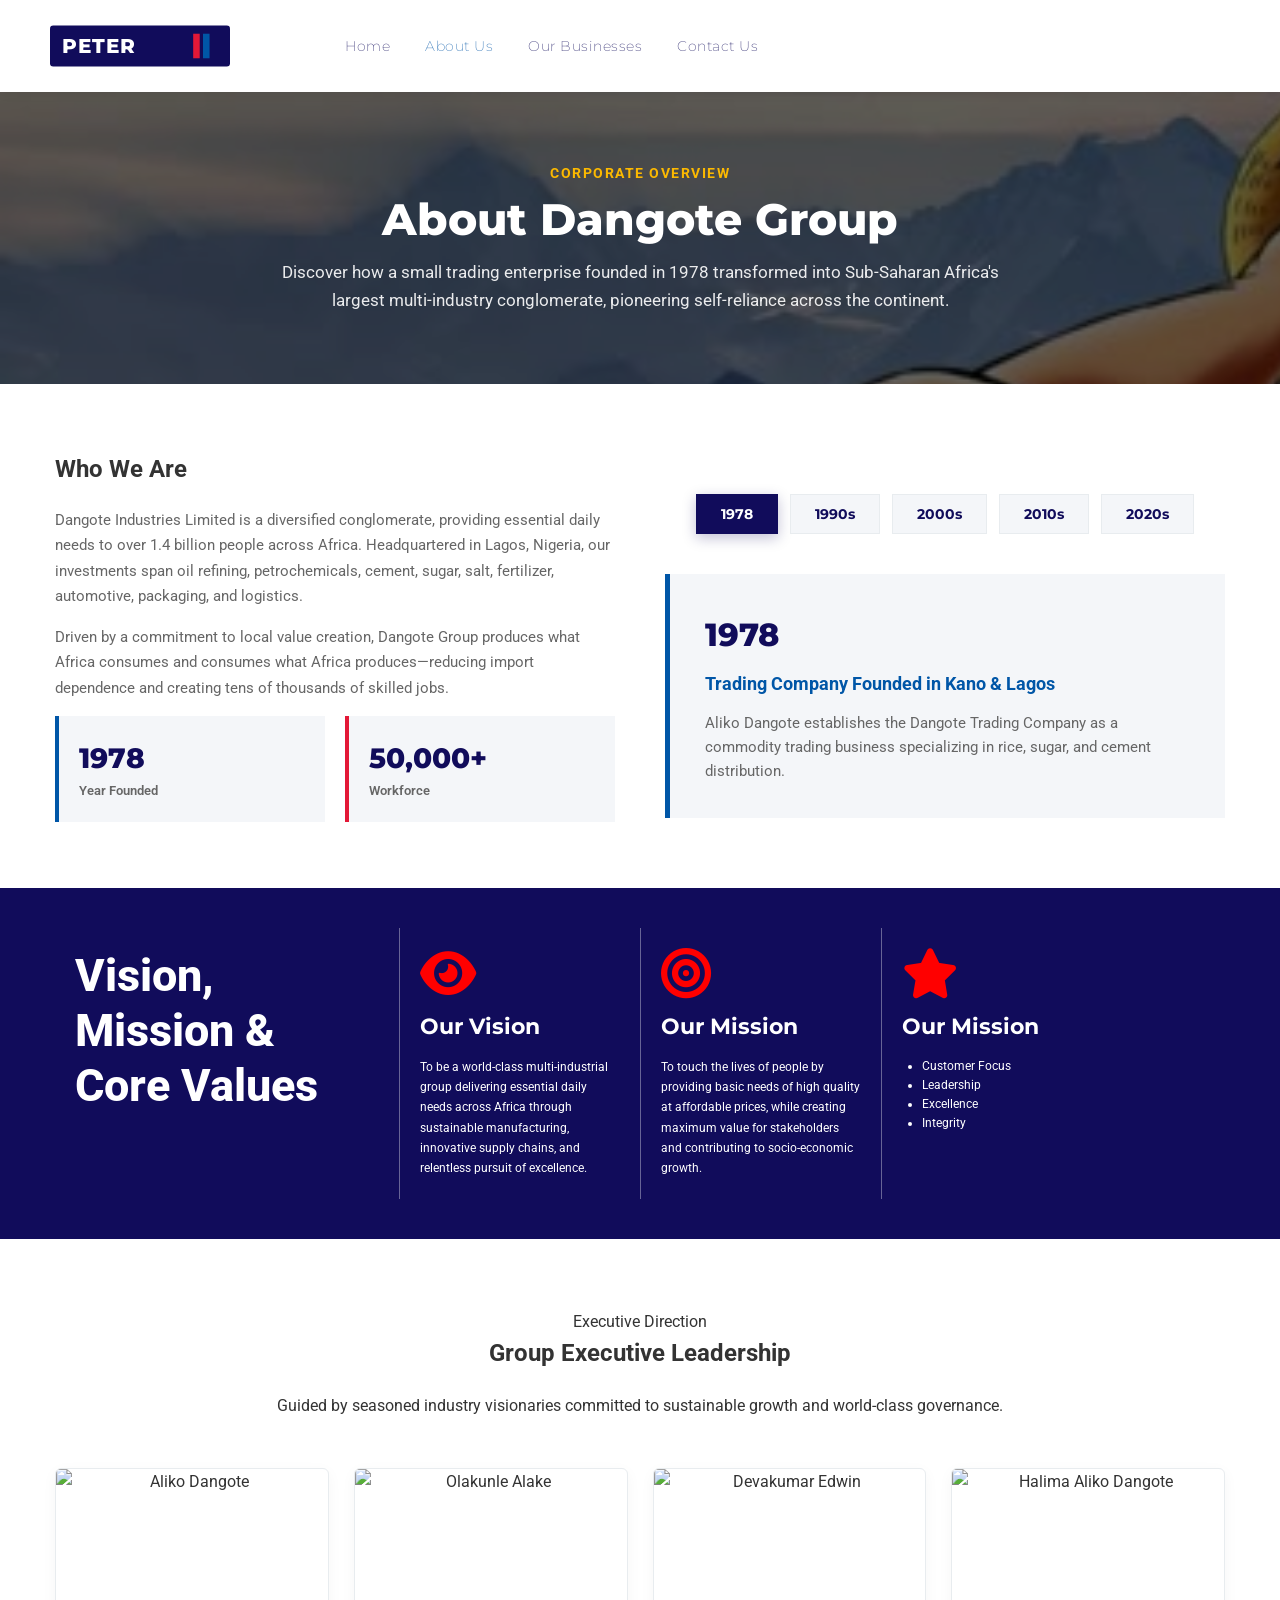
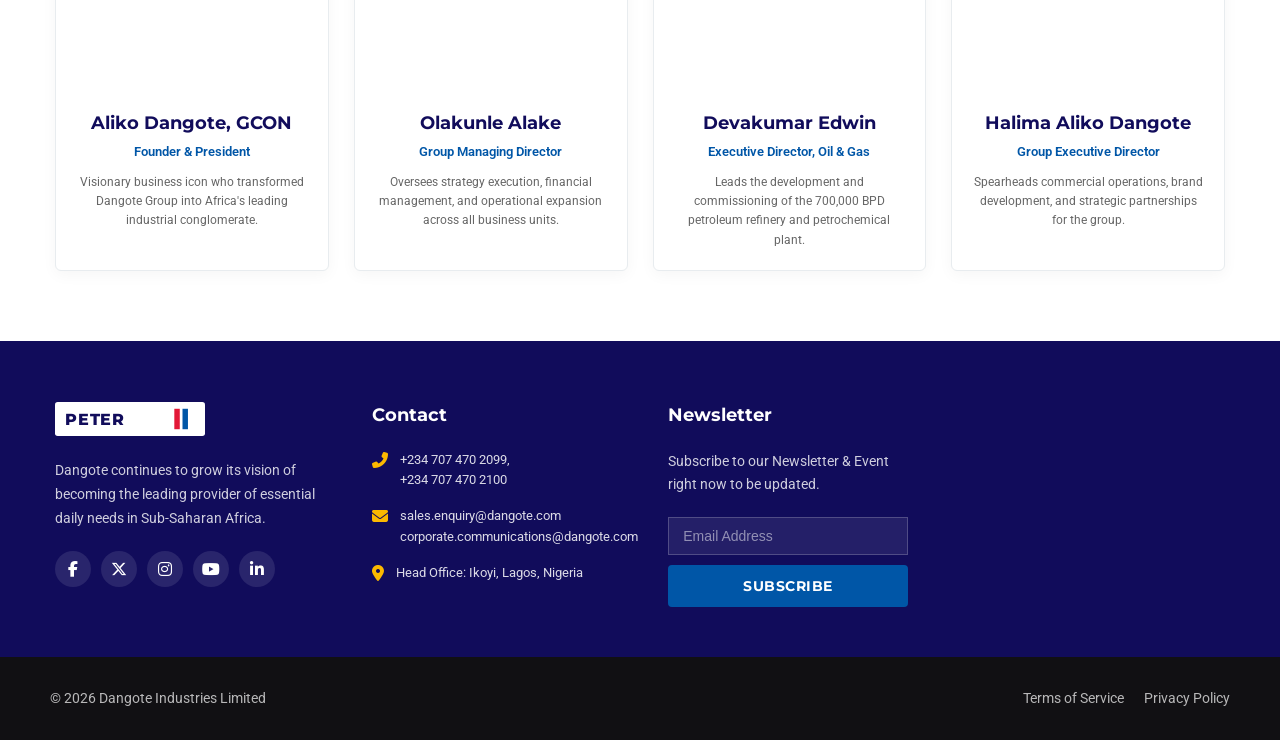
==== about.html @ 2ce27faf "version 1, frontend general design template" ====
<!DOCTYPE html>
<html lang="en">
<head>
  <meta charset="UTF-8">
  <meta name="viewport" content="width=device-width, initial-scale=1.0">
  <title>About Us – Dangote Industries Limited</title>
  <meta name="description" content="Learn about Dangote Industries Limited, Africa's leading industrial conglomerate founded by Aliko Dangote, GCON. Explore our history, leadership, vision, and core values.">
  
  <!-- FontAwesome 6 Icons -->
  <link rel="stylesheet" href="https://cdnjs.cloudflare.com/ajax/libs/font-awesome/6.4.0/css/all.min.css">
  
  <!-- Page Specific CSS Files -->
  <link rel="stylesheet" href="css/global.css">
  <link rel="stylesheet" href="css/about.css">
</head>
<body>

  <!-- SITE HEADER -->
  <header class="site-header">

    <!-- MAIN HEADER -->
    <div class="site-header-main">
      <div class="main-header-inner">
        
        <!-- LOGO -->
        <a href="index.html" class="site-logo">
          <svg width="180" height="42" viewBox="0 0 220 50" xmlns="http://www.w3.org/2000/svg">
            <rect width="220" height="50" rx="4" fill="#110C5B"/>
            <text x="15" y="34" font-family="'Montserrat', sans-serif" font-weight="800" font-size="24" fill="#FFFFFF" letter-spacing="1">PETER</text>
            <rect x="175" y="10" width="8" height="30" fill="#E31837"/>
            <rect x="187" y="10" width="8" height="30" fill="#0056A7"/>
          </svg>
        </a>

        <!-- NAVIGATION MENU -->
        <nav class="site-navigation">
          <ul class="nav-list">
            <li><a href="./index.html" class="nav-link">Home</a></li>
            <li class="nav-dropdown">
              <a href="./about.html" class="nav-link active">About Us</a>
            </li>
            <li class="nav-dropdown">
              <a href="./businesses.html" class="nav-link">Our Businesses</a>
            </li>
            <!-- <li><a href="#investors" class="nav-link">Investors</a></li> -->
            <!-- <li><a href="#sustainability" class="nav-link">Sustainability</a></li> -->
            <!-- <li><a href="#media" class="nav-link">Media</a></li> -->
            <!-- <li><a href="#careers" class="nav-link">Careers</a></li> -->
            <li><a href="./contact.html" class="nav-link">Contact Us</a></li>
          </ul>
        </nav>
      </div>
    </div>
  </header>

  <!-- PAGE HERO BANNER -->
  <section class="page-hero-banner">
    <div class="overlay"></div>
    <div class="container">
      <div class="page-hero-sub">Corporate Overview</div>
      <h1 class="page-hero-title">About Dangote Group</h1>
      <p class="page-hero-desc">Discover how a small trading enterprise founded in 1978 transformed into Sub-Saharan Africa's largest multi-industry conglomerate, pioneering self-reliance across the continent.</p>
    </div>
  </section>

  <!-- WHO WE ARE SECTION -->
  <section class="who-we-are" style="">
    <div class="container">
      <div class="about-overview-grid">
        <div>
          <h2 class="heading-main" style="">Who We Are</h2>
          <p class="about-text" style="">Dangote Industries Limited is a diversified conglomerate, providing essential daily needs to over 1.4 billion people across Africa. Headquartered in Lagos, Nigeria, our investments span oil refining, petrochemicals, cement, sugar, salt, fertilizer, automotive, packaging, and logistics.</p>
          <p class="about-text" style="">Driven by a commitment to local value creation, Dangote Group produces what Africa consumes and consumes what Africa produces—reducing import dependence and creating tens of thousands of skilled jobs.</p>
          
          <div class="numbers-card" style="">
            <div class="about-stat-badge" style="border-left: 4px solid var(--dangote-blue);">
              <div style="">1978</div>
              <div style="">Year Founded</div>
            </div>
            <div class="about-stat-badge" style="border-left: 4px solid var(--dangote-red);">
              <div style="">50,000+</div>
              <div style="">Workforce</div>
            </div>
          </div>
        </div>

        <div>
          <section class="timeline-section" id="history">
            <!-- <div class="container"> -->
              <div class="section-heading-wrap" style="text-align: center; margin-bottom: 40px;">
                <!-- <div class="heading-sub">40+ Years of Growth</div>
                <h2 class="heading-main">History & Key Milestones</h2> -->
                <div class="heading-line" style="margin: 15px auto 0 auto;"></div>
              </div>

              <!-- TIMELINE TAB BUTTONS -->
              <div class="timeline-nav">
                <button class="timeline-tab-btn active" data-year="1978">1978</button>
                <button class="timeline-tab-btn" data-year="1990s">1990s</button>
                <button class="timeline-tab-btn" data-year="2000s">2000s</button>
                <button class="timeline-tab-btn" data-year="2010s">2010s</button>
                <button class="timeline-tab-btn" data-year="2020s">2020s</button>
              </div>

              <!-- TIMELINE PANELS -->
              <div id="timeline-1978" class="timeline-content-panel active">
                <div class="timeline-year">1978</div>
                <h3 class="timeline-title">Trading Company Founded in Kano & Lagos</h3>
                <p class="timeline-text" style="">Aliko Dangote establishes the Dangote Trading Company as a commodity trading business specializing in rice, sugar, and cement distribution.</p>
              </div>

              <div id="timeline-1990s" class="timeline-content-panel">
                <div class="timeline-year">1990s</div>
                <h3 class="timeline-title">Shift from Trading to Manufacturing</h3>
                <p class="timeline-text" style="">Dangote Group transitions from purely importing commodities to local manufacturing, establishing sugar refining and salt processing facilities in Lagos port terminals.</p>
              </div>

              <div id="timeline-2000s" class="timeline-content-panel">
                <div class="timeline-year">2000s</div>
                <h3 class="timeline-title">Commissioning Obajana & Listed Entities</h3>
                <p class="timeline-text" style="">Commissioning of the world-class Obajana Cement Plant in Kogi State, establishing Dangote Cement as Nigeria's manufacturing flagship and listing entities on the Nigerian Stock Exchange (NGX).</p>
              </div>

              <div id="timeline-2010s" class="timeline-content-panel">
                <div class="timeline-year">2010s</div>
                <h3 class="timeline-title">Pan-African Cement & Agro Sacks Expansion</h3>
                <p class="timeline-text" style="">Expanding cement production across 10 additional African countries (Ethiopia, Zambia, Tanzania, Senegal, South Africa) with total capacity exceeding 50 Million MT.</p>
              </div>

              <div id="timeline-2020s" class="timeline-content-panel">
                <div class="timeline-year">2020s</div>
                <h3 class="timeline-title">700,000 BPD Petroleum Refinery & Fertilizer Complex</h3>
                <p class="timeline-text" style="">Commissioning the world's largest single-train 700,000 BPD oil refinery and 3.0 Million MT Urea fertilizer complex in Lekki Free Zone, Lagos.</p>
              </div>

            <!-- </div> -->
          </section>
        </div>
      </div>
    </div>
  </section>


  <!-- VISION, MISSION & CORE VALUES -->
  <section class="mvc">
    <div class="container">
      <div class="mvc-grid">
        <div class="first">
          <h2 class="mvc-heading">Vision, Mission & Core Values</h2>
        </div>
        <div class="second">
          <i class="fas fa-eye"></i>
          <h3 style="">Our Vision</h3>
          <p style="">To be a world-class multi-industrial group delivering essential daily needs across Africa through sustainable manufacturing, innovative supply chains, and relentless pursuit of excellence.</p>
        </div>
        <div class="second">
          <i class="fas fa-bullseye"></i>
          <h3 style="">Our Mission</h3>
          <p style="">To touch the lives of people by providing basic needs of high quality at affordable prices, while creating maximum value for stakeholders and contributing to socio-economic growth.</p>
        </div>
        <div class="second">
          <i class="fas fa-star"></i>
          <h3 style="">Our Mission</h3>
          <ul>
            <li>Customer Focus</li>
            <li>Leadership</li>
            <li>Excellence</li>
            <li>Integrity</li>
          </ul>
        </div>
      </div>
    </div>
  </section>


  <!-- EXECUTIVE LEADERSHIP TEAM SECTION -->
  <section id="leadership" style="padding: 70px 0; background-color: #ffffff;">
    <div class="container">
      <div class="section-heading-wrap" style="text-align: center; margin-bottom: 50px;">
        <div class="heading-sub">Executive Direction</div>
        <h2 class="heading-main">Group Executive Leadership</h2>
        <p class="heading-desc" style="margin: 0 auto;">Guided by seasoned industry visionaries committed to sustainable growth and world-class governance.</p>
        <div class="heading-line" style="margin: 15px auto 0 auto;"></div>
      </div>

      <div class="leaders-grid">
        
        <div class="leader-card">
          <div class="leader-img-wrap">
            <img src="./assets/test 1.JPG" alt="Aliko Dangote">
          </div>
          <div style="padding: 20px;">
            <h3 style="font-family: var(--font-heading); font-size: 18px; font-weight: 700; color: var(--dangote-navy); margin-bottom: 4px;">Aliko Dangote, GCON</h3>
            <div style="font-size: 13px; color: var(--dangote-blue); font-weight: 600; margin-bottom: 10px;">Founder & President</div>
            <p style="font-size: 12px; color: var(--dangote-text-muted);">Visionary business icon who transformed Dangote Group into Africa's leading industrial conglomerate.</p>
          </div>
        </div>

        <div class="leader-card">
          <div class="leader-img-wrap">
            <img src="./assets/test 2.JPG" alt="Olakunle Alake">
          </div>
          <div style="padding: 20px;">
            <h3 style="font-family: var(--font-heading); font-size: 18px; font-weight: 700; color: var(--dangote-navy); margin-bottom: 4px;">Olakunle Alake</h3>
            <div style="font-size: 13px; color: var(--dangote-blue); font-weight: 600; margin-bottom: 10px;">Group Managing Director</div>
            <p style="font-size: 12px; color: var(--dangote-text-muted);">Oversees strategy execution, financial management, and operational expansion across all business units.</p>
          </div>
        </div>

        <div class="leader-card">
          <div class="leader-img-wrap">
            <img src="./assets/test 3.JPG" alt="Devakumar Edwin">
          </div>
          <div style="padding: 20px;">
            <h3 style="font-family: var(--font-heading); font-size: 18px; font-weight: 700; color: var(--dangote-navy); margin-bottom: 4px;">Devakumar Edwin</h3>
            <div style="font-size: 13px; color: var(--dangote-blue); font-weight: 600; margin-bottom: 10px;">Executive Director, Oil & Gas</div>
            <p style="font-size: 12px; color: var(--dangote-text-muted);">Leads the development and commissioning of the 700,000 BPD petroleum refinery and petrochemical plant.</p>
          </div>
        </div>

        <div class="leader-card">
          <div class="leader-img-wrap">
            <img src="./assets/test 4.JPG" alt="Halima Aliko Dangote">
          </div>
          <div style="padding: 20px;">
            <h3 style="font-family: var(--font-heading); font-size: 18px; font-weight: 700; color: var(--dangote-navy); margin-bottom: 4px;">Halima Aliko Dangote</h3>
            <div style="font-size: 13px; color: var(--dangote-blue); font-weight: 600; margin-bottom: 10px;">Group Executive Director</div>
            <p style="font-size: 12px; color: var(--dangote-text-muted);">Spearheads commercial operations, brand development, and strategic partnerships for the group.</p>
          </div>
        </div>

      </div>
    </div>
  </section>

  <!-- OFFICIAL SITE FOOTER -->
  <footer class="site-footer-custom" id="contact">
    <div class="container">
      
      <div class="footer-columns-grid">
        
        <!-- COL 1: LOGO & OVERVIEW -->
        <div>
          <svg width="150" height="36" viewBox="0 0 220 50" xmlns="http://www.w3.org/2000/svg" style="margin-bottom: 15px;">
            <rect width="220" height="50" rx="4" fill="#FFFFFF"/>
            <text x="15" y="34" font-family="'Montserrat', sans-serif" font-weight="800" font-size="24" fill="#110C5B" letter-spacing="1">PETER</text>
            <rect x="175" y="10" width="8" height="30" fill="#E31837"/>
            <rect x="187" y="10" width="8" height="30" fill="#0056A7"/>
          </svg>
          <p class="footer-text">Dangote continues to grow its vision of becoming the leading provider of essential daily needs in Sub-Saharan Africa.</p>
          <div class="footer-social-icons">
            <a href="#" class="social-btn"><i class="fab fa-facebook-f"></i></a>
            <a href="#" class="social-btn"><i class="fab fa-x-twitter"></i></a>
            <a href="#" class="social-btn"><i class="fab fa-instagram"></i></a>
            <a href="#" class="social-btn"><i class="fab fa-youtube"></i></a>
            <a href="#" class="social-btn"><i class="fab fa-linkedin-in"></i></a>
          </div>
        </div>

        <!-- COL 2: CONTACT -->
        <div>
          <h4 class="footer-col-title">Contact</h4>
          <div class="footer-contact-item">
            <i class="fas fa-phone-alt"></i>
            <div>+234 707 470 2099,<br>+234 707 470 2100</div>
          </div>
          <div class="footer-contact-item">
            <i class="fas fa-envelope"></i>
            <div>sales.enquiry@dangote.com<br>corporate.communications@dangote.com</div>
          </div>
          <div class="footer-contact-item">
            <i class="fas fa-map-marker-alt"></i>
            <div>Head Office: Ikoyi, Lagos, Nigeria</div>
          </div>
        </div>

        <!-- COL 4: NEWSLETTER -->
        <div>
          <h4 class="footer-col-title">Newsletter</h4>
          <p class="footer-text">Subscribe to our Newsletter & Event right now to be updated.</p>
          <form class="newsletter-box" onsubmit="event.preventDefault(); alert('Subscribed to Dangote Group Newsletter!');">
            <input type="email" class="newsletter-input-field" placeholder="Email Address" required>
            <button type="submit" class="btn-dangote" style="width: 100%; justify-content: center; background-color: var(--dangote-blue);">Subscribe</button>
          </form>
        </div>

        <!-- <div class=""></div> -->

      </div>

      
    </div>
    <!-- FOOTER BOTTOM BAR -->
    <div class="footer-bottom-bar">
      <div>© 2026 Dangote Industries Limited</div>
      <div class="footer-bottom-links">
        <a href="#">Terms of Service</a>
        <a href="#">Privacy Policy</a>
      </div>
    </div>
  </footer>

  <script src="js/main.js"></script>
</body>
</html>
---- css/global.css ----
/* ==========================================================================
   DANGOTE GROUP - GLOBAL & COMMON STYLES (global.css)
   ========================================================================== */

@import url('https://fonts.googleapis.com/css2?family=Roboto:ital,wght@0,300;0,400;0,500;0,700;1,400&family=Montserrat:wght@500;600;700;800&display=swap');

:root {
  --dangote-navy: #110C5B;
  --dangote-blue: #0056A7;
  --dangote-vivid-blue: #1863DC;
  --dangote-red: #E31837;
  --dangote-gold: #FCB900;
  --dangote-dark: #1A1A1A;
  --dangote-gray-bg: #F4F6F9;
  --dangote-card-border: #E8ECEF;
  --dangote-text-color: #333333;
  --dangote-text-muted: #666666;
  
  --font-main: 'Roboto', sans-serif;
  --font-heading: 'Montserrat', sans-serif;
}

*, *::before, *::after {
  box-sizing: border-box;
  margin: 0;
  padding: 0;
}

body {
  font-family: var(--font-main);
  color: var(--dangote-text-color);
  background-color: #ffffff;
  line-height: 1.6;
  overflow-x: hidden;
}

a {
  color: inherit;
  text-decoration: none;
  transition: all 0.25s ease;
}

ul {
  list-style: none;
}

img {
  max-width: 100%;
  height: auto;
  display: block;
}

.container {
  width: 100%;
  max-width: 1200px;
  margin: 0 auto;
  padding: 0 15px;
}

.btn-dangote {
  display: inline-flex;
  align-items: center;
  gap: 8px;
  padding: 12px 28px;
  background-color: var(--dangote-blue);
  color: #ffffff;
  font-family: var(--font-heading);
  font-size: 14px;
  font-weight: 700;
  border-radius: 4px;
  text-transform: uppercase;
  letter-spacing: 0.5px;
  border: none;
}

.btn-dangote:hover {
  background-color: var(--dangote-navy);
  transform: translateY(-2px);
  box-shadow: 0 4px 12px rgba(0,0,0,0.15);
}

/* KEYFRAME ANIMATIONS */
@keyframes fadeInUp {
  from {
    opacity: 0;
    transform: translateY(30px);
  }
  to {
    opacity: 1;
    transform: translateY(0);
  }
}

@keyframes fadeIn {
  from { opacity: 0; }
  to { opacity: 1; }
}

@keyframes zoomIn {
  from {
    opacity: 0;
    transform: scale(0.92);
  }
  to {
    opacity: 1;
    transform: scale(1);
  }
}

@keyframes pulseGlow {
  0% { box-shadow: 0 0 0 0 rgba(0, 86, 167, 0.4); }
  70% { box-shadow: 0 0 0 12px rgba(0, 86, 167, 0); }
  100% { box-shadow: 0 0 0 0 rgba(0, 86, 167, 0); }
}





/* ==========================================
   1. HEADER & NAVIGATION (OFFICIAL REPLICA)
   ========================================== */
.site-header {
  /* position: relative; */
  width: 100%;
  z-index: 1000;
  background-color: #ffffff;
  box-shadow: 0 2px 10px rgba(0,0,0,0.06);
  position: sticky;
  top: 0;
}

.site-header-main {
  padding: 25px 50px;
}

.main-header-inner {
  display: flex;
  /* justify-content: space-between; */
  align-items: center;
}

.site-logo {
  display: flex;
  align-items: center;
  gap: 12px;
}

.logo-graphic {
  height: 48px;
}

.site-navigation {
  display: flex;
  align-items: center;
  margin-left: 100px;
}

.nav-list {
  display: flex;
  align-items: center;
  gap: 5px;
}

.nav-link {
  padding: 10px 15px;
  font-family: var(--font-heading);
  font-size: 14px;
  font-weight: 200;
  color: var(--dangote-navy);
  opacity: .8;
  text-transform: capitalize;
  letter-spacing: 0.5px;
}

.nav-link:hover, .nav-link.active {
  color: var(--dangote-blue);
}

.nav-dropdown {
  position: relative;
}


/* ==========================================
   7. PAGE BANNER INFO
   ========================================== */
.page-hero-banner {
  /* background-color: var(--dangote-navy); */
  background: url('../assets/banner.jpg') no-repeat;
  background-size: cover;
  background-attachment: fixed;
  text-align: center;
  color: #ffffff;
  padding: 70px 0;
  position: relative;
  overflow: hidden;
}

.page-hero-banner::before {
  content: '';
  position: absolute;
  top: -50%;
  right: -10%;
  width: 500px;
  height: 500px;
  /* background: radial-gradient(circle, rgba(0, 86, 167, 0.607) 0%, rgba(17, 12, 91, 0) 70%); */
  pointer-events: none;
}

.page-hero-banner .overlay {
  width: 100%;
  height: 100vh;
  background: #0000009d;
  position: absolute;
  top: 0;
  left: 0;
}

.page-hero-sub {
  font-size: 14px;
  font-weight: 700;
  color: var(--dangote-gold);
  text-transform: uppercase;
  letter-spacing: 1.5px;
  margin-bottom: 10px;
  animation: fadeInUp 0.6s ease forwards;
}

.page-hero-title {
  font-family: var(--font-heading);
  font-size: 44px;
  font-weight: 800;
  line-height: 50px;
  margin-bottom: 15px;
  animation: fadeInUp 0.8s ease forwards;
}

.page-hero-desc {
  font-size: 17px;
  max-width: 720px;
  margin: 0 auto;
  color: rgba(255,255,255,0.9);
  line-height: 1.6;
  animation: fadeInUp 1s ease forwards;
}



/* ==========================================
   7. FOOTER SECTION (EXACT REPLICA)
   ========================================== */
.site-footer-custom {
  background-color: var(--dangote-navy);
  color: #ffffff;
  padding-top: 60px;
}

.footer-columns-grid {
  display: grid;
  grid-template-columns: 1.2fr 1fr 1fr 1.2fr;
  gap: 30px;
  padding-bottom: 50px;
  /* border-bottom: 1px solid rgba(255,255,255,0.1); */
}

.footer-col-title {
  font-family: var(--font-heading);
  font-size: 18px;
  font-weight: 700;
  color: #ffffff;
  margin-bottom: 20px;
}

.footer-text {
  font-size: 14px;
  line-height: 1.7;
  color: rgba(255,255,255,0.8);
  margin-bottom: 20px;
}

.footer-social-icons {
  display: flex;
  gap: 10px;
}

.social-btn {
  width: 36px;
  height: 36px;
  background: rgba(255,255,255,0.1);
  border-radius: 50%;
  display: flex;
  align-items: center;
  justify-content: center;
  color: #ffffff;
  transition: all 0.2s ease;
}

.social-btn:hover {
  background: var(--dangote-blue);
  transform: translateY(-2px);
}

.footer-contact-item {
  display: flex;
  align-items: flex-start;
  gap: 12px;
  font-size: 13px;
  color: rgba(255,255,255,0.85);
  margin-bottom: 15px;
}

.footer-contact-item i {
  color: var(--dangote-gold);
  font-size: 16px;
  margin-top: 2px;
}

.footer-list {
  display: flex;
  flex-direction: column;
  gap: 10px;
}

.footer-list a {
  font-size: 13px;
  color: rgba(255,255,255,0.8);
}

.footer-list a:hover {
  color: #ffffff;
  padding-left: 5px;
}

.newsletter-box {
  display: flex;
  flex-direction: column;
  gap: 10px;
  margin-top: 15px;
}

.newsletter-input-field {
  padding: 10px 14px;
  /* border-radius: 4px; */
  border: 1px solid rgba(255,255,255,0.2);
  background: rgba(255,255,255,0.08);
  color: #ffffff;
  font-size: 14px;
}

.newsletter-input-field::placeholder {
  color: rgba(255,255,255,0.5);
}

.footer-bottom-bar {
  padding: 30px 50px;
  display: flex;
  justify-content: space-between;
  align-items: center;
  font-size: 14px;
  color: rgba(255,255,255,0.7);
  background: #111013;
}

.footer-bottom-links {
  display: flex;
  gap: 20px;
}

.footer-bottom-links a {
  color: rgba(255,255,255,0.7);
}

.footer-bottom-links a:hover {
  color: #ffffff;
}





/* RESPONSIVE BREAKPOINTS */
@media (max-width: 992px) {
  /* .fancy-boxes-grid { grid-template-columns: 1fr; } */
  .reports-layout-grid { grid-template-columns: 1fr; }
  .sustainability-grid-main { grid-template-columns: 1fr; }
  .footer-columns-grid { grid-template-columns: 1fr 1fr; }
  .site-navigation { display: none; }
}

@media (max-width: 576px) {
  .slide-heading { font-size: 30px; }
  .footer-columns-grid { grid-template-columns: 1fr; }
  .footer-bottom-bar { flex-direction: column; gap: 10px; text-align: center; }
}





@media (max-width: 992px) {
  /* ==========================================
   2. HERO SLIDER SECTION
   ========================================== */
  .hero-slider-wrap {
    height: 94vh;
  }

  .slide-heading {
    font-size: 52px;
  }

  .slider-nav-arrows {
    display: flex;
  }

  /* ==========================================
    7. FOOTER SECTION (EXACT REPLICA)
    ========================================== */
  .site-footer-custom {
    background-color: var(--dangote-navy);
    color: #ffffff;
    padding-top: 60px;
  }

  .footer-col-title {
    font-size: 23px;
    margin-top: 0px;
  }
}





@media (max-width: 576px) {
  /* ==========================================
   2. HERO SLIDER SECTION
   ========================================== */
  .hero-slider-wrap {
    height: 85vh;
  }

  .slide-heading {
    font-size: 42px;
  }

  .slider-nav-arrows {
    display: none;
  }

  /* ==========================================
    7. FOOTER SECTION (EXACT REPLICA)
    ========================================== */
  .site-footer-custom {
    background-color: var(--dangote-navy);
    color: #ffffff;
    padding-top: 60px;
  }

  .footer-columns-grid {
    display: block;
  }

  .footer-col-title {
    font-size: 23px;
    margin-top: 50px;
  }
}





@media (max-width: 370px) {
  /* ==========================================
    3. FANCY BOX CARDS (BUILDING, DRIVING, EMPOWERING)
    ========================================== */

  .fancy-box-item {
    height: 57vh;
  }

}
---- css/about.css ----
/* ==========================================================================
   DANGOTE GROUP - ABOUT US PAGE SPECIFIC STYLES (about.css)
   Target Page: about.html
   ========================================================================== */

/* WHO WE ARE SECTION */
.who-we-are {
  padding: 0px 0; 
  background-color: #ffffff;
}

.about-overview-grid {
  display: grid;
  grid-template-columns: 1fr 1fr;
  gap: 50px;
  align-items: center;
  /* padding: 70px 0; */
}

.heading-main {
  margin-bottom: 20px;
}

.about-text {
  font-size: 15px; 
  color: var(--dangote-text-muted); 
  line-height: 1.7; 
  margin-bottom: 15px;
}

.numbers-card {
  display: grid; 
  grid-template-columns: 1fr 1fr; 
  gap: 20px;
}

.about-stat-badge {
  background: var(--dangote-gray-bg);
  padding: 20px;
  /* border-radius: 6px; */
  transition: transform 0.3s ease;
  div:nth-child(1){
    font-family: 
    var(--font-heading); 
    font-size: 28px; 
    font-weight: 800; 
    color: var(--dangote-navy);
  }
  div:nth-child(2){
    font-size: 13px; 
    color: var(--dangote-text-muted); 
    font-weight: 600;
  }
}

.about-stat-badge:hover {
  transform: translateY(-4px);
}

/* VISION, MISSION & VALUES */
.values-grid {
  display: grid;
  grid-template-columns: repeat(4, 1fr);
  gap: 20px;
}

.value-card {
  background: #ffffff;
  padding: 25px 20px;
  border-radius: 6px;
  text-align: center;
  border: 1px solid var(--dangote-card-border);
  box-shadow: 0 4px 12px rgba(0,0,0,0.03);
  transition: all 0.3s ease;
}

.value-card:hover {
  transform: translateY(-6px);
  box-shadow: 0 10px 25px rgba(0,0,0,0.08);
  border-color: var(--dangote-blue);
}

.value-card i {
  transition: transform 0.3s ease, color 0.3s ease;
}

.value-card:hover i {
  transform: scale(1.15);
  color: var(--dangote-red);
}

/* HISTORY TIMELINE TABS */
.timeline-section {
  padding: 70px 0;
  background-color: #ffffff;
}

.timeline-nav {
  display: flex;
  justify-content: center;
  gap: 12px;
  margin-bottom: 40px;
  flex-wrap: wrap;
}

.timeline-tab-btn {
  padding: 10px 24px;
  font-family: var(--font-heading);
  font-size: 14px;
  font-weight: 700;
  /* border-radius: 30px; */
  background: var(--dangote-gray-bg);
  color: var(--dangote-navy);
  border: 1px solid var(--dangote-card-border);
  cursor: pointer;
  transition: all 0.25s ease;
}

.timeline-tab-btn:hover, .timeline-tab-btn.active {
  background: var(--dangote-navy);
  color: #ffffff;
  border-color: var(--dangote-navy);
  box-shadow: 0 4px 14px rgba(17,12,91,0.25);
}

.timeline-content-panel {
  display: none;
  background: var(--dangote-gray-bg);
  padding: 35px;
  /* border-radius: 8px; */
  border-left: 5px solid var(--dangote-blue);
  animation: fadeIn 0.4s ease forwards;
}

.timeline-content-panel.active {
  display: block;
}

.timeline-year {
  font-family: var(--font-heading);
  font-size: 32px;
  font-weight: 800;
  color: var(--dangote-navy);
  margin-bottom: 10px;
}

.timeline-title {
  font-size: 18px;
  font-weight: 700;
  color: var(--dangote-blue);
  margin-bottom: 12px;
}

.timeline-text {
  font-size: 15px; 
  color: var(--dangote-text-muted);
}

/* OUR MISSION, VISSION, VALUE */
.mvc {
  padding: 40px 0;
  background: var(--dangote-navy);
}

.mvc-grid {
  display: grid;
  grid-template-columns: 1fr .7fr .7fr 1fr;
  div{
    padding: 20px;
  }
}

.mvc-heading {
  font-size: 45px;
  font-weight: 800;
  color: #fff;
  line-height: 55px;
  display: flex;
  align-items: center;
}

.second {
  border-left: 1px solid #ffffff5c;
  i{
    font-size: 50px;
    color: red;
  }
  h3{
    color: #fff;
    font-family: var(--font-heading); 
    font-size: 22px; 
    font-weight: 700;  
    margin: 10px 0 12px 0;
  }
  p{
    font-size: 12px;
    color: #fff;
    line-height: 1.7;
  }
  ul{
    padding-left: 20px;
  }
  li{
    font-size: 12px;
    color: #fff;
    list-style-type: disc;
  }
}


/* EXECUTIVE LEADERSHIP GRID */
.leaders-grid {
  display: grid;
  grid-template-columns: repeat(4, 1fr);
  gap: 25px;
}

.leader-card {
  background: #ffffff;
  border: 1px solid var(--dangote-card-border);
  border-radius: 6px;
  overflow: hidden;
  text-align: center;
  box-shadow: 0 4px 15px rgba(0,0,0,0.04);
  transition: all 0.35s ease;
}

.leader-card:hover {
  transform: translateY(-8px);
  box-shadow: 0 14px 30px rgba(0,0,0,0.1);
  border-color: var(--dangote-blue);
}

.leader-img-wrap {
  height: 220px;
  overflow: hidden;
  position: relative;
}

.leader-img-wrap img {
  width: 100%;
  height: 100%;
  object-fit: cover;
  transition: transform 0.4s ease;
}

.leader-card:hover .leader-img-wrap img {
  transform: scale(1.06);
}

@media (max-width: 992px) {
  .about-overview-grid { grid-template-columns: 1fr; }
  .values-grid { grid-template-columns: 1fr 1fr; }
  .leaders-grid { grid-template-columns: 1fr 1fr; }
}

@media (max-width: 576px) {
  .values-grid { grid-template-columns: 1fr; }
  .leaders-grid { grid-template-columns: 1fr; }
}




@media (max-width: 992px) {
  /* WHO WE ARE SECTION */
  .who-we-are {
    padding: 30px 0; 
  }

  .about-overview-grid {
    display: block;
    align-items: center;
    /* padding: 70px 0; */
  }

  .heading-main {
    margin-bottom: 20px;
  }

  /* HISTORY TIMELINE TABS */
  .timeline-section {
    padding: 70px 0;
  }

  /* OUR MISSION, VISSION, VALUE */
  .mvc {
    padding: 40px 0;
  }

  .mvc-grid {
    display: flex;
    flex-wrap: wrap;
    div{
      width: 48%;
      padding: 20px;
      margin: 30px 0;
    }
  }

  .mvc-heading {
    font-size: 40px;
  }


  /* EXECUTIVE LEADERSHIP GRID */
  .leaders-grid {
    grid-template-columns: repeat(2, 1fr);
    gap: 15px;
  }
}



@media (max-width: 576px) {


  .mvc-grid {
    div{
      padding: 0 20px;
      width: 100%;
      margin: 20px 0;
    }
  }

  /* EXECUTIVE LEADERSHIP GRID */
  .leaders-grid {
    grid-template-columns: repeat(1, 1fr);
    gap: 15px;
  }
}
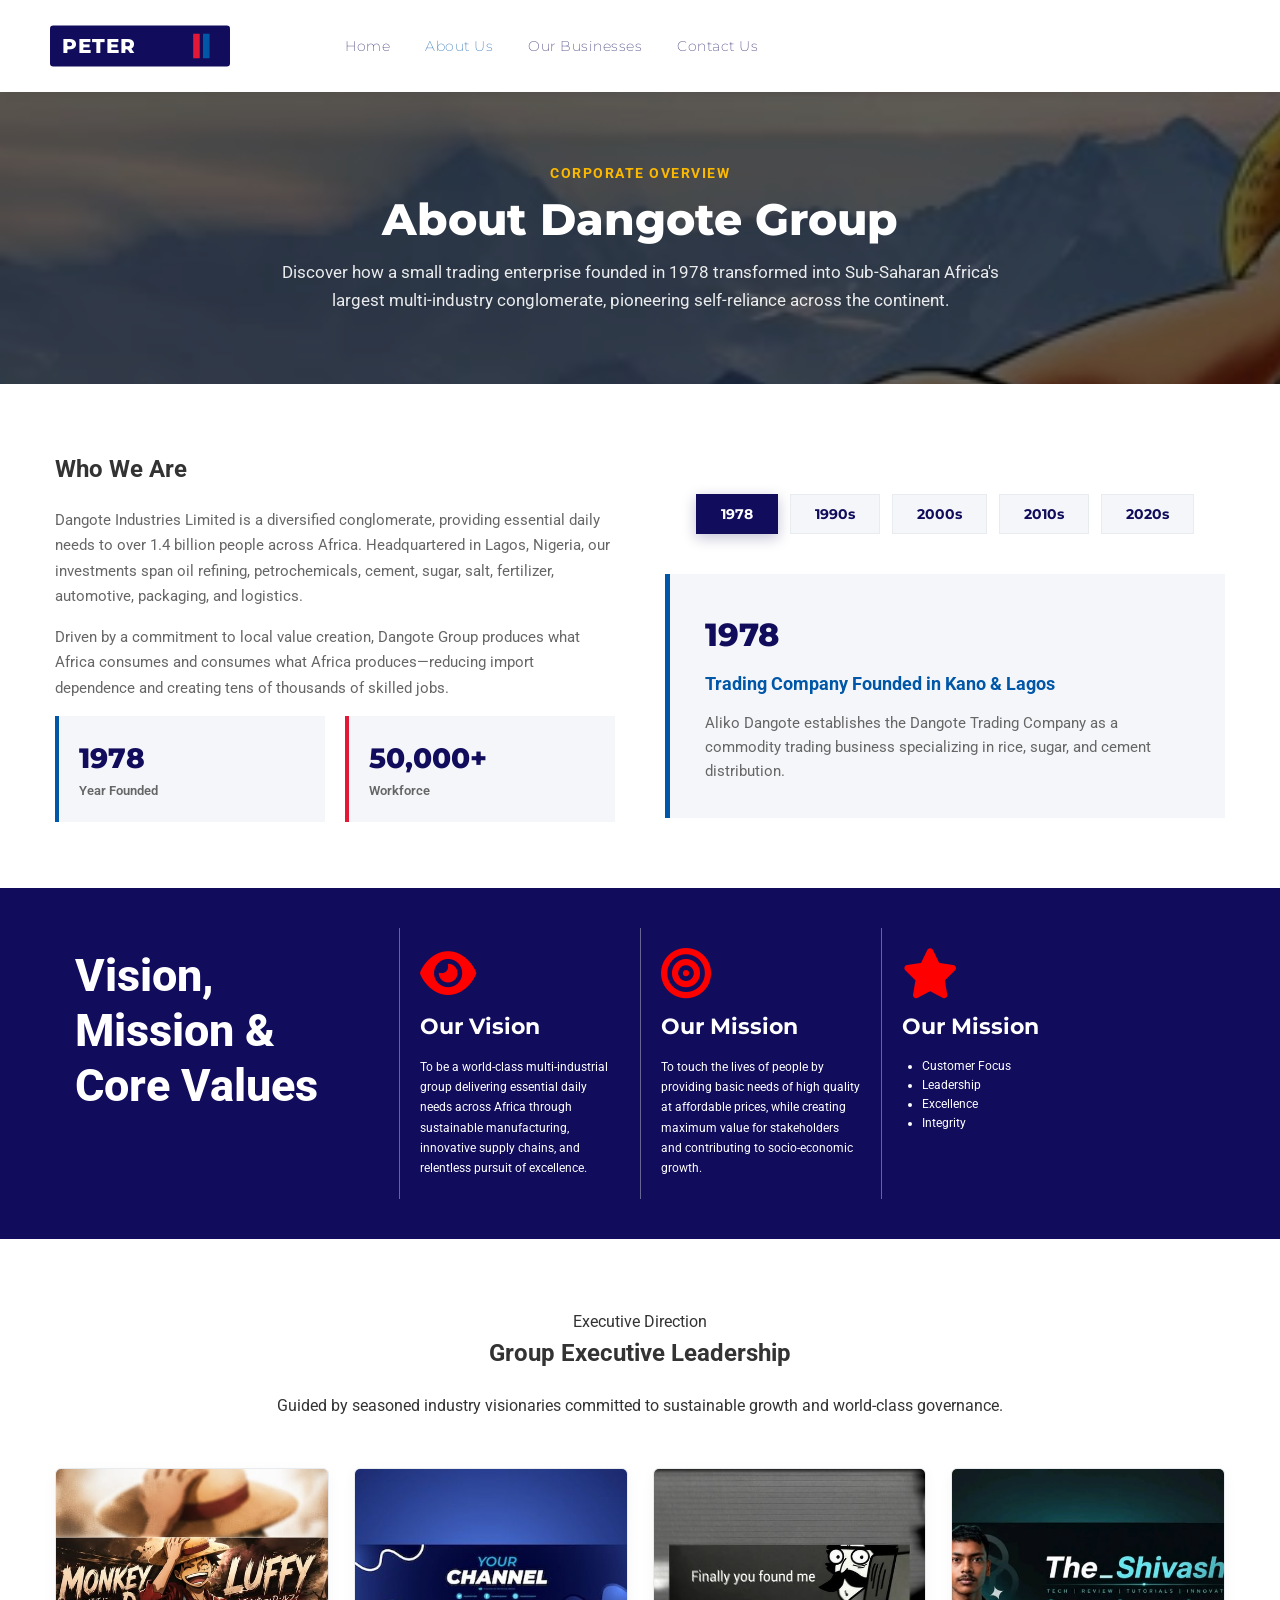
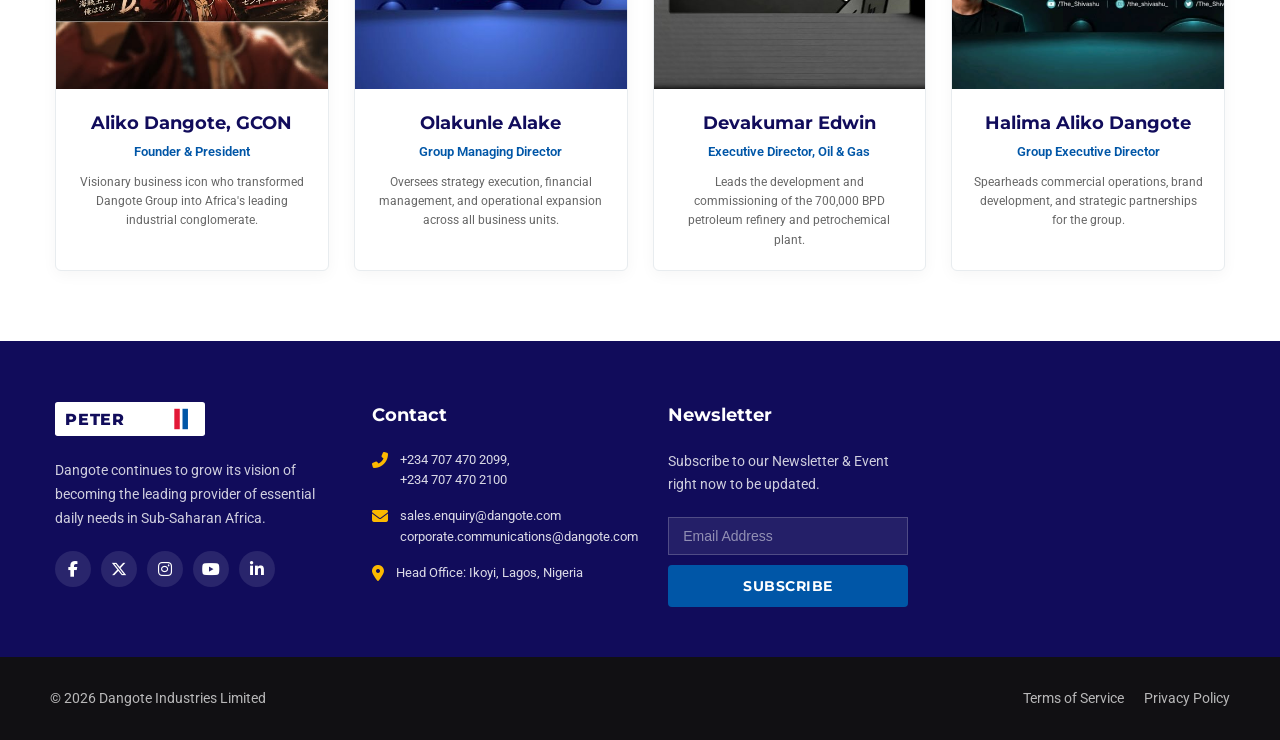
==== commit 461b852a: "version 1.1, frontend general design template" ====
--- a/about.html
+++ b/about.html
@@ -187,7 +187,7 @@
         
         <div class="leader-card">
           <div class="leader-img-wrap">
-            <img src="./assets/test 1.JPG" alt="Aliko Dangote">
+            <img src="./assets/test 1.jpg" alt="Aliko Dangote">
           </div>
           <div style="padding: 20px;">
             <h3 style="font-family: var(--font-heading); font-size: 18px; font-weight: 700; color: var(--dangote-navy); margin-bottom: 4px;">Aliko Dangote, GCON</h3>
@@ -198,7 +198,7 @@
 
         <div class="leader-card">
           <div class="leader-img-wrap">
-            <img src="./assets/test 2.JPG" alt="Olakunle Alake">
+            <img src="./assets/test 2.jpg" alt="Olakunle Alake">
           </div>
           <div style="padding: 20px;">
             <h3 style="font-family: var(--font-heading); font-size: 18px; font-weight: 700; color: var(--dangote-navy); margin-bottom: 4px;">Olakunle Alake</h3>
@@ -209,7 +209,7 @@
 
         <div class="leader-card">
           <div class="leader-img-wrap">
-            <img src="./assets/test 3.JPG" alt="Devakumar Edwin">
+            <img src="./assets/test 3.jpg" alt="Devakumar Edwin">
           </div>
           <div style="padding: 20px;">
             <h3 style="font-family: var(--font-heading); font-size: 18px; font-weight: 700; color: var(--dangote-navy); margin-bottom: 4px;">Devakumar Edwin</h3>
@@ -220,7 +220,7 @@
 
         <div class="leader-card">
           <div class="leader-img-wrap">
-            <img src="./assets/test 4.JPG" alt="Halima Aliko Dangote">
+            <img src="./assets/test 4.jpg" alt="Halima Aliko Dangote">
           </div>
           <div style="padding: 20px;">
             <h3 style="font-family: var(--font-heading); font-size: 18px; font-weight: 700; color: var(--dangote-navy); margin-bottom: 4px;">Halima Aliko Dangote</h3>
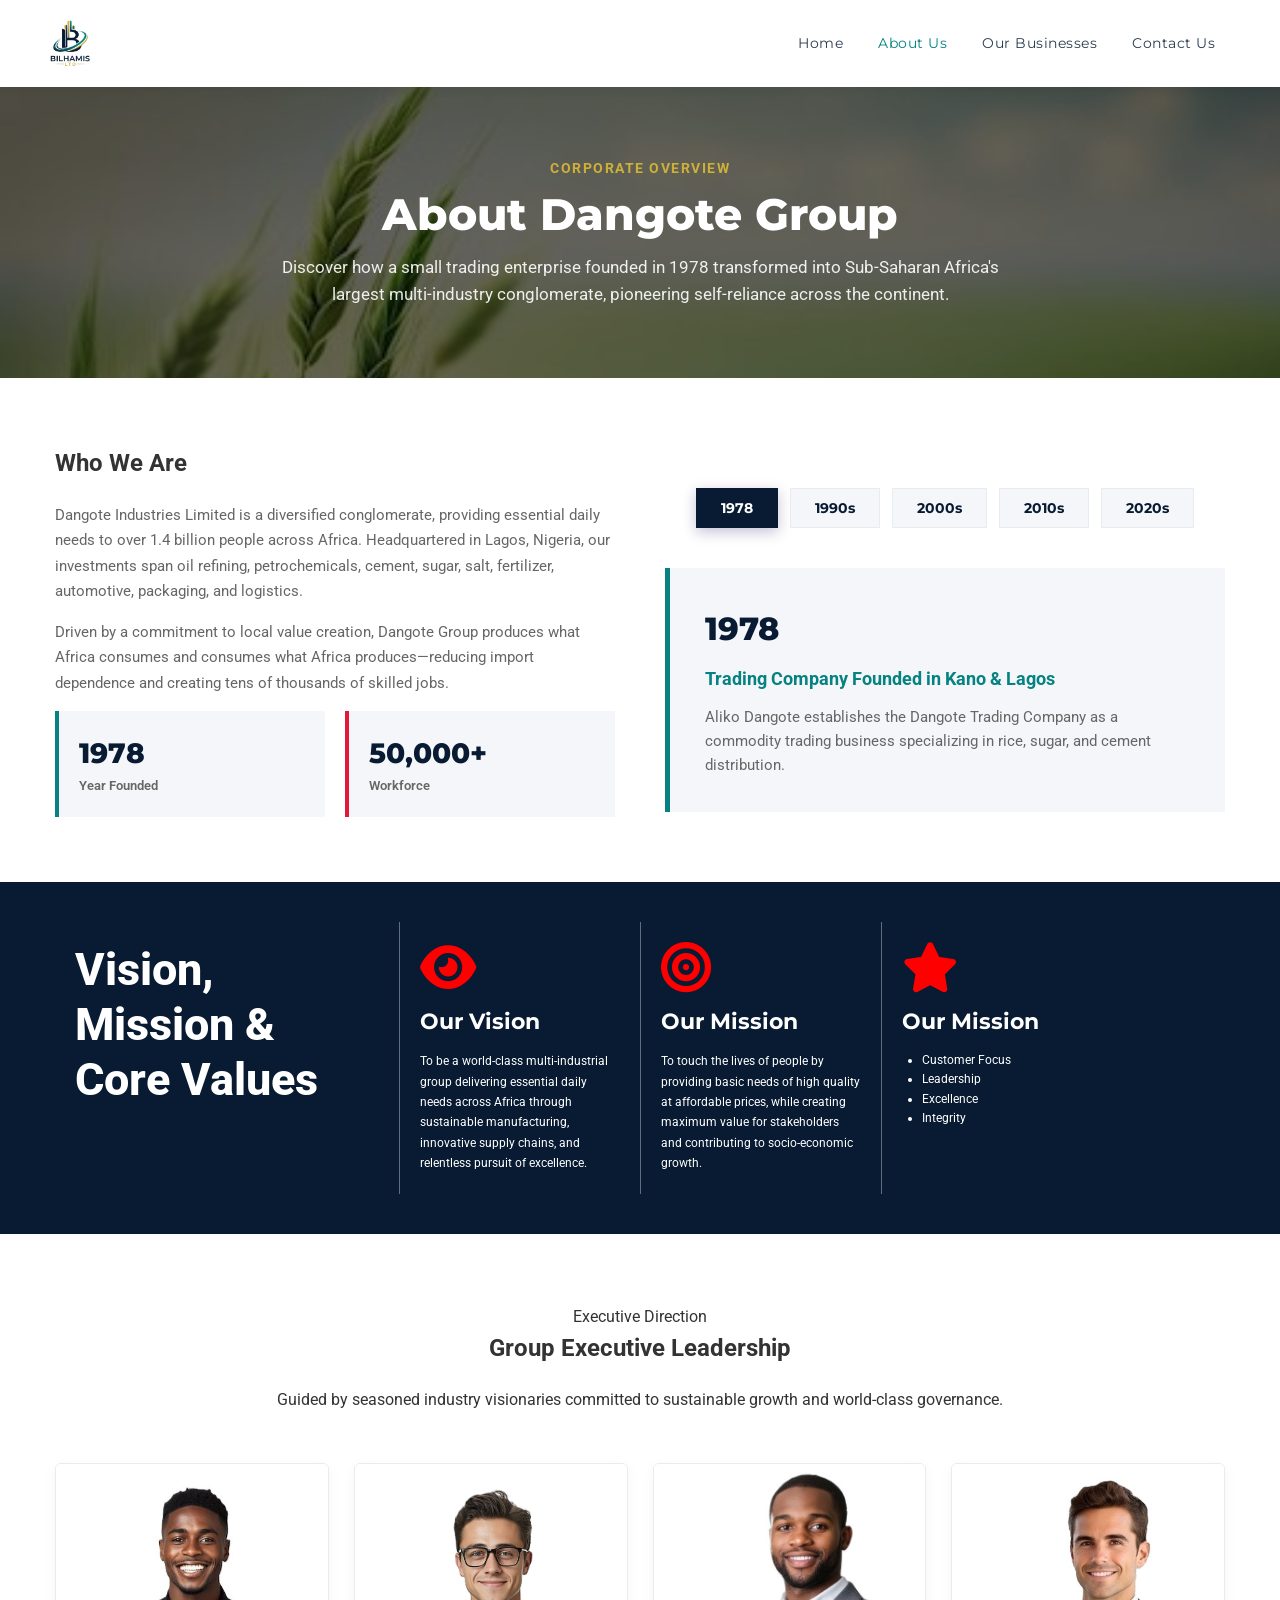
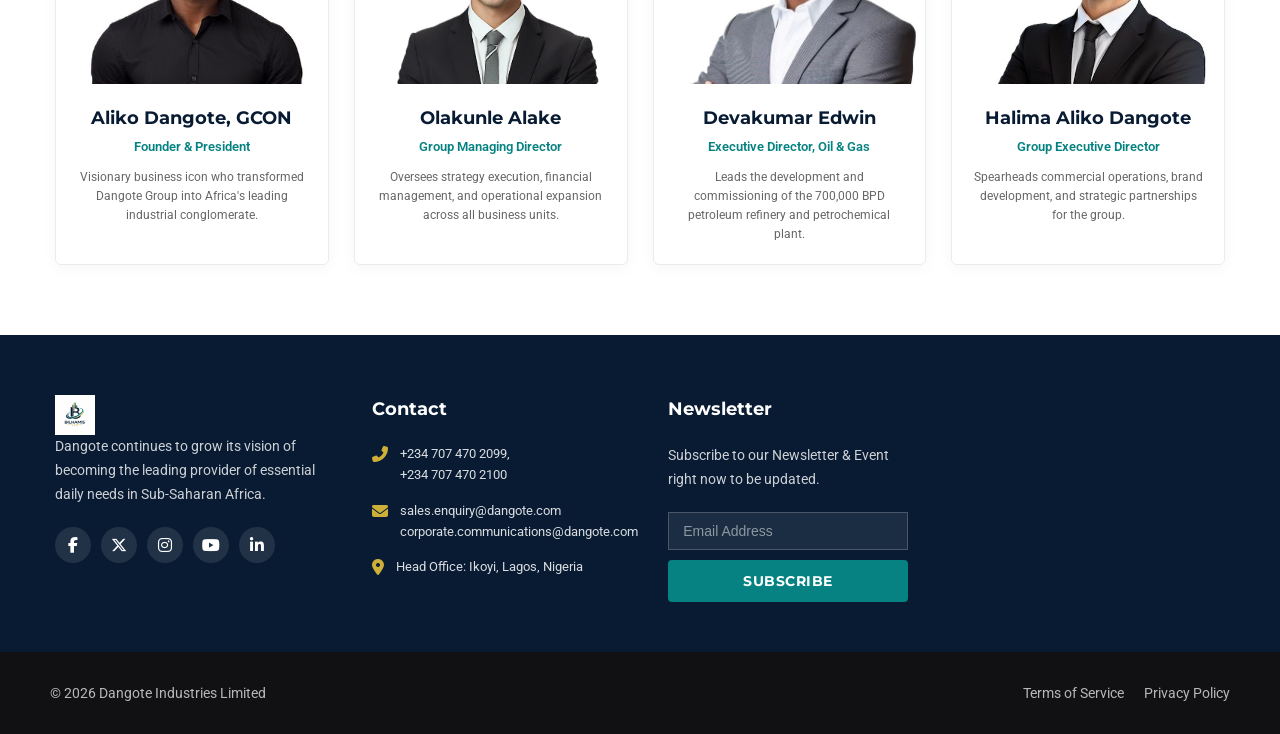
==== commit 3fd622fc: "version 1.2, frontend general design template" ====
--- a/about.html
+++ b/about.html
@@ -17,41 +17,50 @@
 
   <!-- SITE HEADER -->
   <header class="site-header">
-
-    <!-- MAIN HEADER -->
-    <div class="site-header-main">
-      <div class="main-header-inner">
-        
-        <!-- LOGO -->
-        <a href="index.html" class="site-logo">
-          <svg width="180" height="42" viewBox="0 0 220 50" xmlns="http://www.w3.org/2000/svg">
-            <rect width="220" height="50" rx="4" fill="#110C5B"/>
-            <text x="15" y="34" font-family="'Montserrat', sans-serif" font-weight="800" font-size="24" fill="#FFFFFF" letter-spacing="1">PETER</text>
-            <rect x="175" y="10" width="8" height="30" fill="#E31837"/>
-            <rect x="187" y="10" width="8" height="30" fill="#0056A7"/>
-          </svg>
-        </a>
-
-        <!-- NAVIGATION MENU -->
-        <nav class="site-navigation">
-          <ul class="nav-list">
-            <li><a href="./index.html" class="nav-link">Home</a></li>
-            <li class="nav-dropdown">
-              <a href="./about.html" class="nav-link active">About Us</a>
-            </li>
-            <li class="nav-dropdown">
-              <a href="./businesses.html" class="nav-link">Our Businesses</a>
-            </li>
-            <!-- <li><a href="#investors" class="nav-link">Investors</a></li> -->
-            <!-- <li><a href="#sustainability" class="nav-link">Sustainability</a></li> -->
-            <!-- <li><a href="#media" class="nav-link">Media</a></li> -->
-            <!-- <li><a href="#careers" class="nav-link">Careers</a></li> -->
-            <li><a href="./contact.html" class="nav-link">Contact Us</a></li>
-          </ul>
-        </nav>
-      </div>
-    </div>
-  </header>
+  <div class="site-header-main">
+    <div class="main-header-inner">
+
+      <!-- LOGO -->
+      <a href="index.html" class="site-logo" aria-label="Peter Home">
+        <img src="./assets/main logo.png" width="40" alt="Bilhamis">
+      </a>
+      
+      <!-- MOBILE MENU OVERLAY -->
+      <div class="menu-overlay"></div>
+
+      <!-- DESKTOP / MOBILE NAVIGATION -->
+      <nav class="site-navigation" id="site-navigation"
+           aria-label="Main navigation">
+        <ul class="nav-list">
+          <li>
+            <a href="./index.html" class="nav-link">Home</a>
+          </li>
+          <li>
+            <a href="./about.html" class="nav-link active">About Us</a>
+          </li>
+          <li>
+            <a href="./businesses.html" class="nav-link">Our Businesses</a>
+          </li>
+          <li>
+            <a href="./contact.html" class="nav-link">Contact Us</a>
+          </li>
+        </ul>
+      </nav>
+
+      <!-- MOBILE MENU BUTTON -->
+      <button class="menu-toggle"
+              type="button"
+              aria-label="Open navigation menu"
+              aria-controls="site-navigation"
+              aria-expanded="false">
+        <span></span>
+        <span></span>
+        <span></span>
+      </button>
+
+    </div>
+  </div>
+</header>
 
   <!-- PAGE HERO BANNER -->
   <section class="page-hero-banner">
@@ -187,7 +196,7 @@
         
         <div class="leader-card">
           <div class="leader-img-wrap">
-            <img src="./assets/test 1.jpg" alt="Aliko Dangote">
+            <img src="./assets/person 1.jpg" alt="Aliko Dangote">
           </div>
           <div style="padding: 20px;">
             <h3 style="font-family: var(--font-heading); font-size: 18px; font-weight: 700; color: var(--dangote-navy); margin-bottom: 4px;">Aliko Dangote, GCON</h3>
@@ -198,7 +207,7 @@
 
         <div class="leader-card">
           <div class="leader-img-wrap">
-            <img src="./assets/test 2.jpg" alt="Olakunle Alake">
+            <img src="./assets/person 2.jpg" alt="Olakunle Alake">
           </div>
           <div style="padding: 20px;">
             <h3 style="font-family: var(--font-heading); font-size: 18px; font-weight: 700; color: var(--dangote-navy); margin-bottom: 4px;">Olakunle Alake</h3>
@@ -209,7 +218,7 @@
 
         <div class="leader-card">
           <div class="leader-img-wrap">
-            <img src="./assets/test 3.jpg" alt="Devakumar Edwin">
+            <img src="./assets/person 3.jpg" alt="Devakumar Edwin">
           </div>
           <div style="padding: 20px;">
             <h3 style="font-family: var(--font-heading); font-size: 18px; font-weight: 700; color: var(--dangote-navy); margin-bottom: 4px;">Devakumar Edwin</h3>
@@ -220,7 +229,7 @@
 
         <div class="leader-card">
           <div class="leader-img-wrap">
-            <img src="./assets/test 4.jpg" alt="Halima Aliko Dangote">
+            <img src="./assets/person 4.jpg" alt="Halima Aliko Dangote">
           </div>
           <div style="padding: 20px;">
             <h3 style="font-family: var(--font-heading); font-size: 18px; font-weight: 700; color: var(--dangote-navy); margin-bottom: 4px;">Halima Aliko Dangote</h3>
@@ -241,12 +250,9 @@
         
         <!-- COL 1: LOGO & OVERVIEW -->
         <div>
-          <svg width="150" height="36" viewBox="0 0 220 50" xmlns="http://www.w3.org/2000/svg" style="margin-bottom: 15px;">
-            <rect width="220" height="50" rx="4" fill="#FFFFFF"/>
-            <text x="15" y="34" font-family="'Montserrat', sans-serif" font-weight="800" font-size="24" fill="#110C5B" letter-spacing="1">PETER</text>
-            <rect x="175" y="10" width="8" height="30" fill="#E31837"/>
-            <rect x="187" y="10" width="8" height="30" fill="#0056A7"/>
-          </svg>
+          <a href="index.html" class="site-logo" aria-label="Peter Home">
+            <img src="./assets/logo.png" width="40" alt="Bilhamis">
+          </a>
           <p class="footer-text">Dangote continues to grow its vision of becoming the leading provider of essential daily needs in Sub-Saharan Africa.</p>
           <div class="footer-social-icons">
             <a href="#" class="social-btn"><i class="fab fa-facebook-f"></i></a>
--- a/css/global.css
+++ b/css/global.css
@@ -5,11 +5,11 @@
 @import url('https://fonts.googleapis.com/css2?family=Roboto:ital,wght@0,300;0,400;0,500;0,700;1,400&family=Montserrat:wght@500;600;700;800&display=swap');
 
 :root {
-  --dangote-navy: #110C5B;
-  --dangote-blue: #0056A7;
-  --dangote-vivid-blue: #1863DC;
+  --dangote-navy: #081B32;
+  --dangote-blue: #058281;
+  --dangote-vivid-blue: #058281;
   --dangote-red: #E31837;
-  --dangote-gold: #FCB900;
+  --dangote-gold: #CEB039;
   --dangote-dark: #1A1A1A;
   --dangote-gray-bg: #F4F6F9;
   --dangote-card-border: #E8ECEF;
@@ -121,66 +121,242 @@
    1. HEADER & NAVIGATION (OFFICIAL REPLICA)
    ========================================== */
 .site-header {
-  /* position: relative; */
   width: 100%;
+  position: sticky;
+  top: 0;
   z-index: 1000;
   background-color: #ffffff;
-  box-shadow: 0 2px 10px rgba(0,0,0,0.06);
-  position: sticky;
-  top: 0;
+  box-shadow: 0 2px 10px rgba(0, 0, 0, 0.06);
 }
 
 .site-header-main {
-  padding: 25px 50px;
+  padding: 20px 50px;
 }
 
 .main-header-inner {
   display: flex;
-  /* justify-content: space-between; */
   align-items: center;
+  justify-content: space-between;
+  gap: 30px;
 }
 
 .site-logo {
   display: flex;
   align-items: center;
-  gap: 12px;
-}
-
-.logo-graphic {
-  height: 48px;
-}
+  flex-shrink: 0;
+  text-decoration: none;
+}
+
+.site-logo svg {
+  display: block;
+  max-width: 100%;
+  height: auto;
+}
+
+/* ==========================
+   DESKTOP NAVIGATION
+========================== */
 
 .site-navigation {
+  margin-left: auto;
   display: flex;
   align-items: center;
-  margin-left: 100px;
 }
 
 .nav-list {
   display: flex;
   align-items: center;
   gap: 5px;
+  list-style: none;
+  padding: 0;
+  margin: 0;
 }
 
 .nav-link {
-  padding: 10px 15px;
-  font-family: var(--font-heading);
+  display: block;
+  padding: 12px 15px;
+  font-family: var(--font-heading, sans-serif);
   font-size: 14px;
-  font-weight: 200;
-  color: var(--dangote-navy);
-  opacity: .8;
+  font-weight: 400;
+  color: var(--dangote-navy, #110C5B);
+  opacity: 0.85;
+  text-decoration: none;
   text-transform: capitalize;
   letter-spacing: 0.5px;
-}
-
-.nav-link:hover, .nav-link.active {
-  color: var(--dangote-blue);
-}
-
-.nav-dropdown {
-  position: relative;
-}
-
+  transition: color 0.25s ease;
+}
+
+.nav-link:hover,
+.nav-link.active {
+  color: var(--dangote-blue, #0056A7);
+  opacity: 1;
+}
+
+/* Hide hamburger on desktop */
+
+.menu-toggle {
+  display: none;
+}
+
+/* Overlay hidden by default */
+
+.menu-overlay {
+  position: fixed;
+  inset: 0;
+  background: rgba(0, 0, 0, 0.5);
+  z-index: 1001;
+  opacity: 0;
+  visibility: hidden;
+  transition: opacity 0.3s ease, visibility 0.3s ease;
+}
+
+/* ==========================
+   MOBILE NAVIGATION
+========================== */
+
+@media (max-width: 992px) {
+
+  .site-header-main {
+    padding: 15px 20px;
+  }
+
+  .main-header-inner {
+    gap: 15px;
+  }
+
+  /* Slide-in navigation drawer */
+
+  .site-navigation {
+    position: fixed;
+    top: 0;
+    right: 0;
+    width: min(82%, 340px);
+    height: 100vh;
+    height: 100dvh;
+    background: #ffffff;
+    z-index: 1002;
+
+    display: flex;
+    flex-direction: column;
+    align-items: stretch;
+    justify-content: flex-start;
+
+    padding: 100px 25px 30px;
+    margin: 0;
+
+    overflow-y: auto;
+    box-shadow: -8px 0 25px rgba(0, 0, 0, 0.12);
+
+    transform: translateX(100%);
+    visibility: hidden;
+    transition:
+      transform 0.35s ease,
+      visibility 0.35s ease;
+  }
+
+  /* Open drawer */
+
+  .site-navigation.is-open {
+    transform: translateX(0);
+    visibility: visible;
+  }
+
+  .nav-list {
+    display: flex;
+    flex-direction: column;
+    align-items: stretch;
+    gap: 5px;
+    width: 100%;
+  }
+
+  .nav-list li {
+    width: 100%;
+  }
+
+  .nav-link {
+    padding: 17px 12px;
+    font-size: 16px;
+    font-weight: 500;
+    border-bottom: 1px solid #eeeeee;
+  }
+
+  .nav-link:hover,
+  .nav-link.active {
+    color: #0056A7;
+    background: #f5f7fb;
+  }
+
+  /* Show hamburger */
+
+  .menu-toggle {
+    display: flex;
+    flex-direction: column;
+    justify-content: center;
+    align-items: center;
+    gap: 6px;
+
+    width: 44px;
+    height: 44px;
+    padding: 10px;
+
+    border: none;
+    border-radius: 5px;
+    background: transparent;
+    cursor: pointer;
+
+    position: relative;
+    z-index: 1003;
+    flex-shrink: 0;
+  }
+
+  .menu-toggle span {
+    display: block;
+    width: 25px;
+    height: 2px;
+    background: #110C5B;
+    border-radius: 2px;
+    transition:
+      transform 0.3s ease,
+      opacity 0.2s ease;
+  }
+
+  /* Hamburger transforms into X */
+
+  .menu-toggle.is-active span:nth-child(1) {
+    transform: translateY(8px) rotate(45deg);
+  }
+
+  .menu-toggle.is-active span:nth-child(2) {
+    opacity: 0;
+  }
+
+  .menu-toggle.is-active span:nth-child(3) {
+    transform: translateY(-8px) rotate(-45deg);
+  }
+
+  /* Show dark overlay */
+
+  .menu-overlay.is-visible {
+    opacity: 1;
+    visibility: visible;
+  }
+
+  /* Prevent background scrolling */
+
+  body.menu-open {
+    overflow: hidden;
+  }
+}
+
+/* Respect reduced-motion preferences */
+
+@media (prefers-reduced-motion: reduce) {
+  .site-navigation,
+  .menu-overlay,
+  .menu-toggle span {
+    transition: none;
+  }
+}
 
 /* ==========================================
    7. PAGE BANNER INFO
@@ -385,7 +561,6 @@
   .reports-layout-grid { grid-template-columns: 1fr; }
   .sustainability-grid-main { grid-template-columns: 1fr; }
   .footer-columns-grid { grid-template-columns: 1fr 1fr; }
-  .site-navigation { display: none; }
 }
 
 @media (max-width: 576px) {
--- a/css/about.css
+++ b/css/about.css
@@ -235,12 +235,16 @@
   height: 220px;
   overflow: hidden;
   position: relative;
+  display: flex;
+  justify-content: center;
+  align-items: start;
 }
 
 .leader-img-wrap img {
   width: 100%;
-  height: 100%;
+  /* height: 100%; */
   object-fit: cover;
+  margin-top: 0;
   transition: transform 0.4s ease;
 }
 
